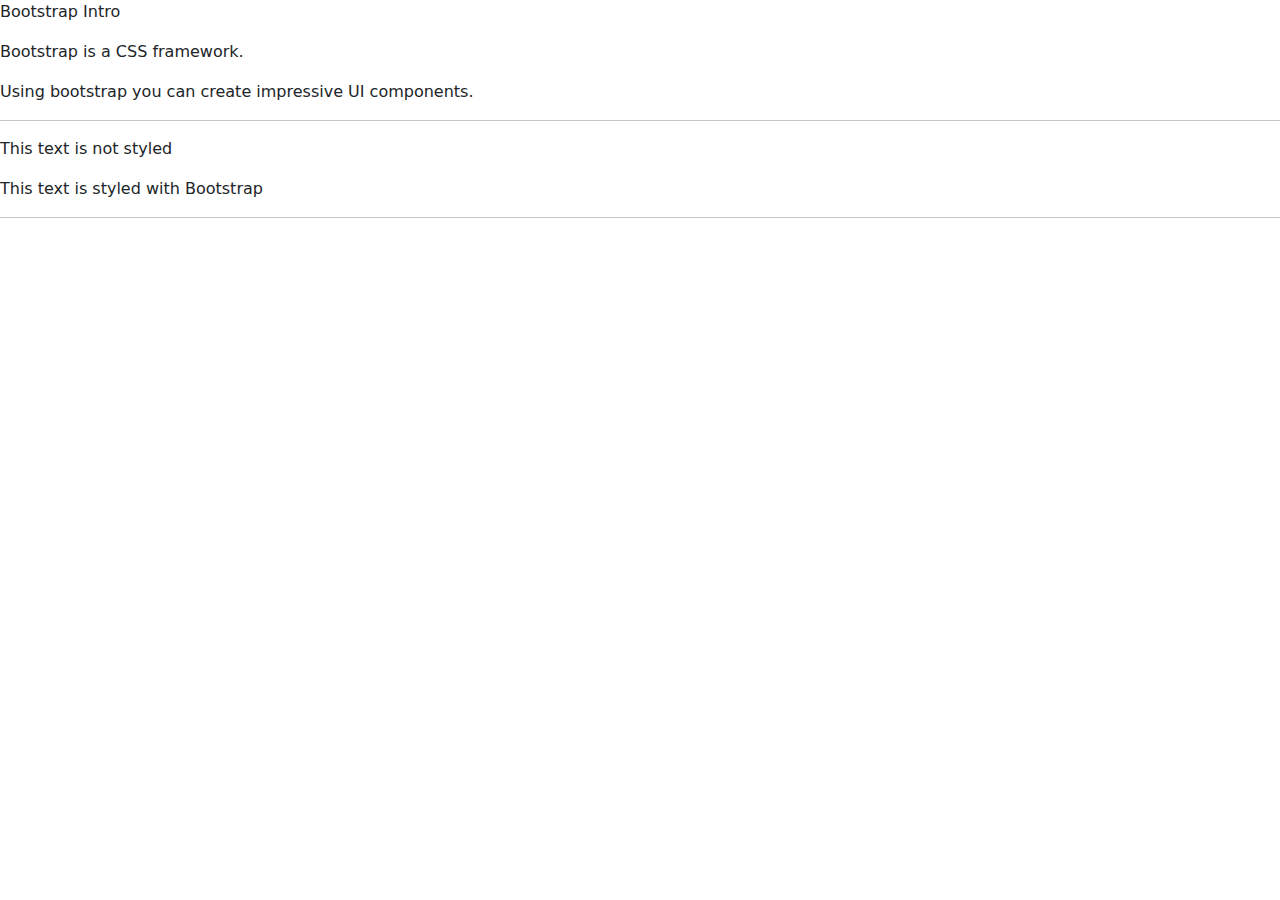
==== 02-html-with-bs.html @ 6d0e43e5 "bootstrap" ====
<!DOCTYPE html>
<html>

<head>
    <link href="https://cdn.jsdelivr.net/npm/bootstrap@5.3.0-alpha1/dist/css/bootstrap.min.css" rel="stylesheet">
    <script src="https://cdn.jsdelivr.net/npm/bootstrap@5.3.0-alpha1/dist/js/bootstrap.bundle.min.js"></script>

</head>

<body>
    <p>Bootstrap Intro</p>
    <p>Bootstrap is a CSS framework.</p>
    <p>Using bootstrap you can create impressive UI components.</p>
    <hr />
    <p>This text is not styled</p>
    <p>This text is styled with Bootstrap</p>
    <hr />

</body>

</html>
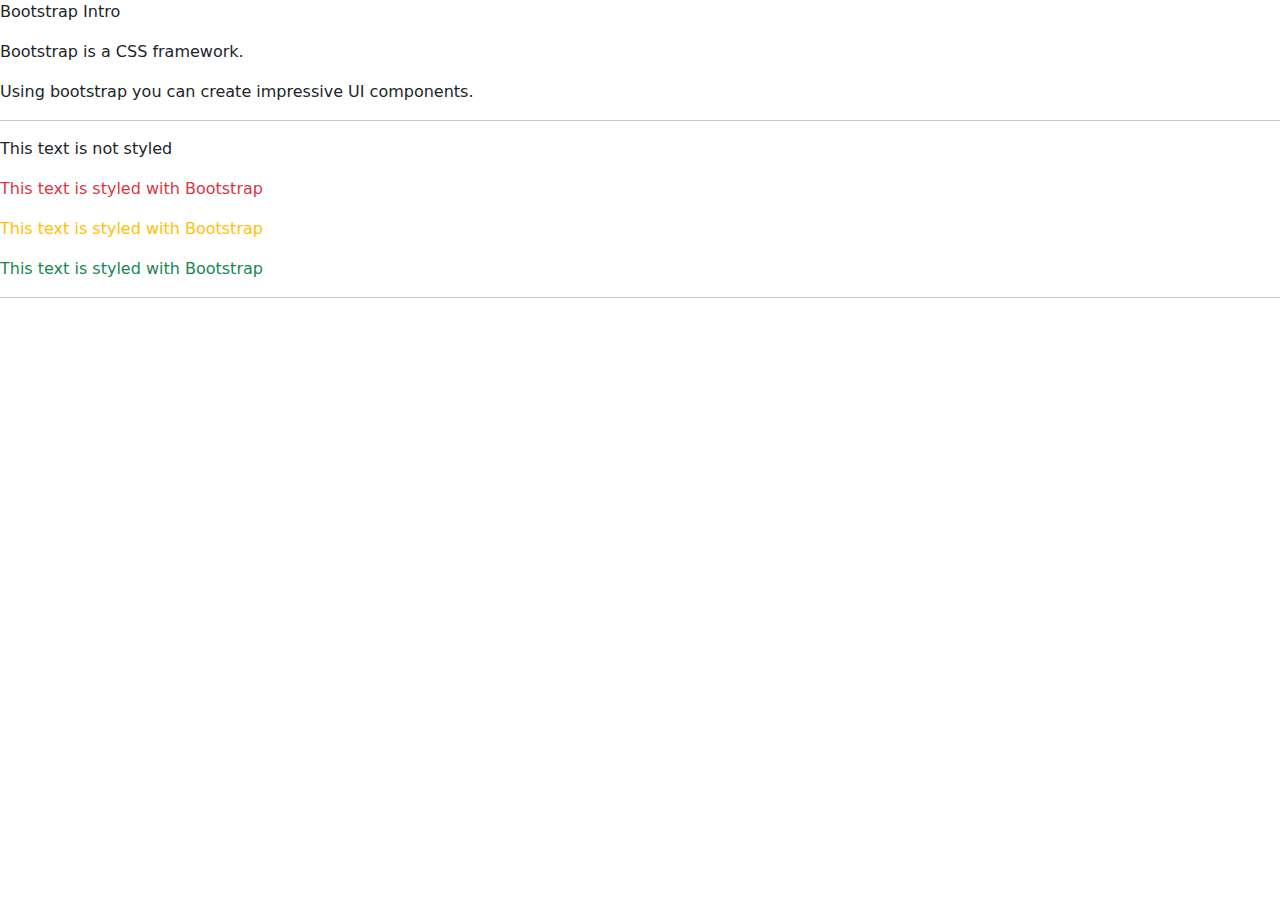
==== commit 11b96261: "bootstrap" ====
--- a/02-html-with-bs.html
+++ b/02-html-with-bs.html
@@ -13,7 +13,9 @@
     <p>Using bootstrap you can create impressive UI components.</p>
     <hr />
     <p>This text is not styled</p>
-    <p>This text is styled with Bootstrap</p>
+    <p class="text-danger">This text is styled with Bootstrap</p>
+    <p class="text-warning">This text is styled with Bootstrap</p>
+    <p class="text-success">This text is styled with Bootstrap</p>
     <hr />
 
 </body>
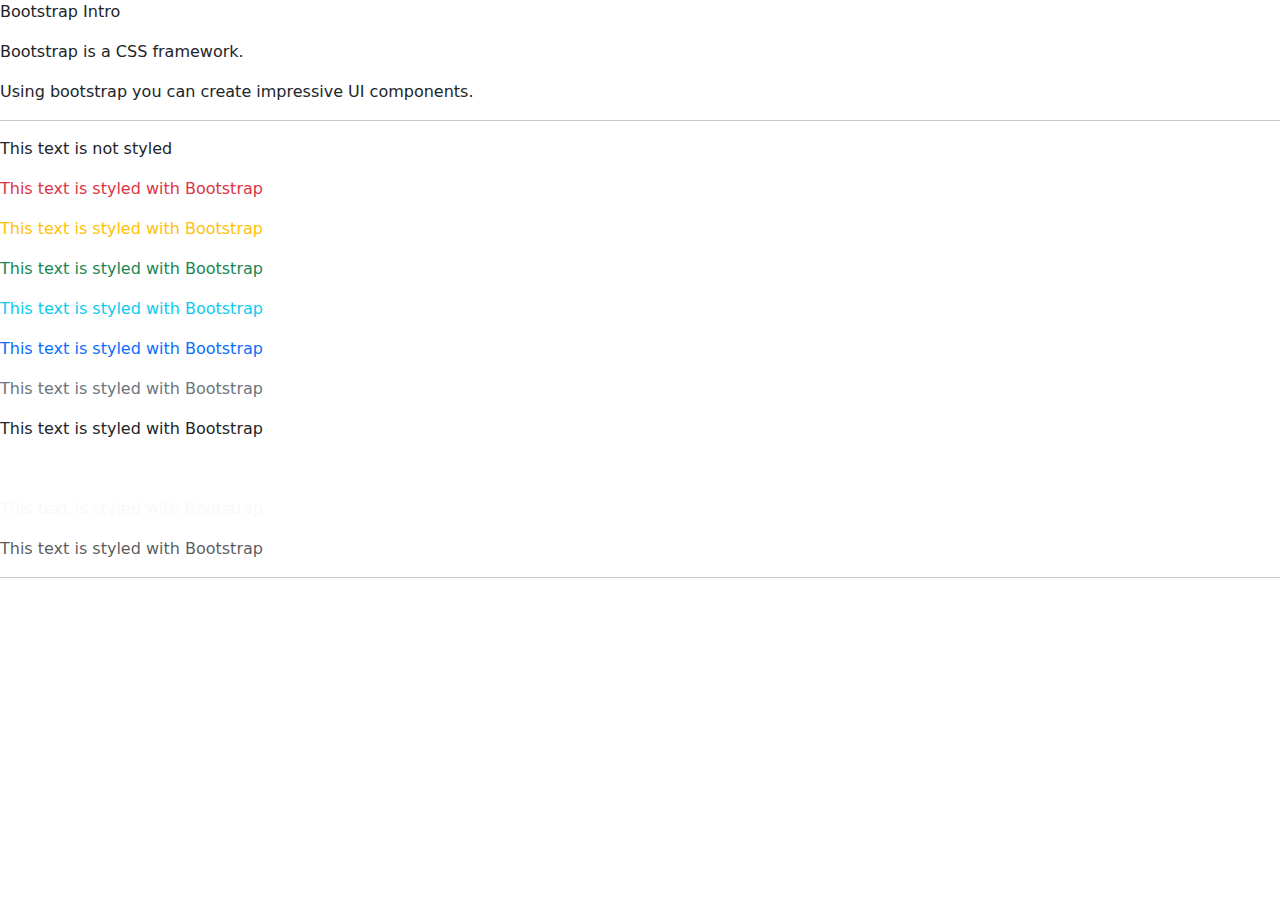
==== commit 0c7f45e0: "bootstrap" ====
--- a/02-html-with-bs.html
+++ b/02-html-with-bs.html
@@ -16,6 +16,15 @@
     <p class="text-danger">This text is styled with Bootstrap</p>
     <p class="text-warning">This text is styled with Bootstrap</p>
     <p class="text-success">This text is styled with Bootstrap</p>
+    <p class="text-info">This text is styled with Bootstrap</p>
+    <p class="text-primary">This text is styled with Bootstrap</p>
+    <p class="text-secondary">This text is styled with Bootstrap</p>
+    <p class="text-dark">This text is styled with Bootstrap</p>
+    <p class="text-white">This text is styled with Bootstrap</p>
+    <p class="text-light">This text is styled with Bootstrap</p>
+    <p class="text-muted">This text is styled with Bootstrap</p>
+
+
     <hr />
 
 </body>
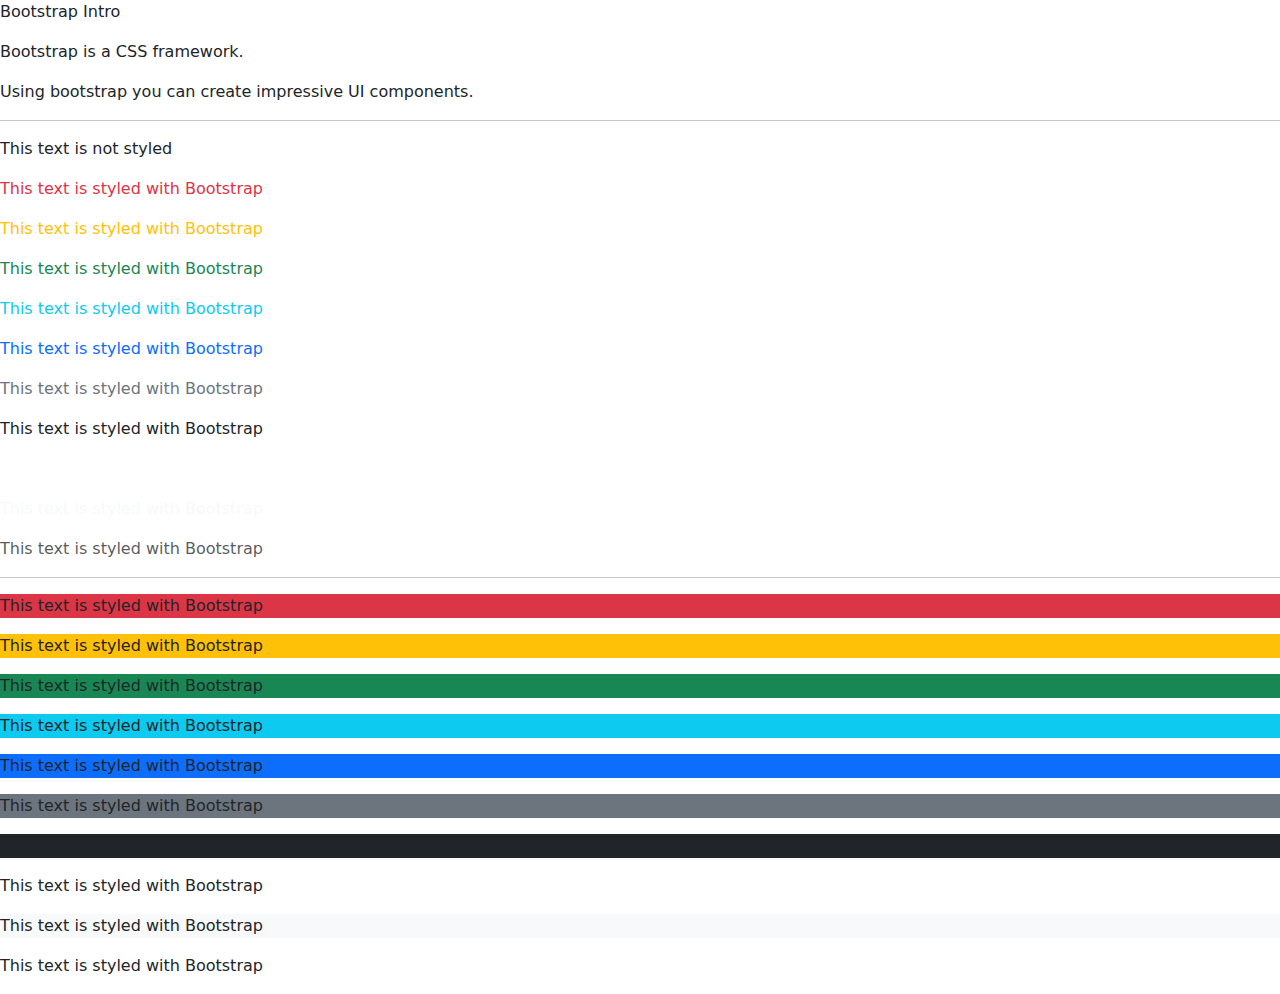
==== commit 1331d0b9: "bootstrap" ====
--- a/02-html-with-bs.html
+++ b/02-html-with-bs.html
@@ -23,9 +23,18 @@
     <p class="text-white">This text is styled with Bootstrap</p>
     <p class="text-light">This text is styled with Bootstrap</p>
     <p class="text-muted">This text is styled with Bootstrap</p>
+    <hr />
+    <p class="bg-danger">This text is styled with Bootstrap</p>
+    <p class="bg-warning">This text is styled with Bootstrap</p>
+    <p class="bg-success">This text is styled with Bootstrap</p>
+    <p class="bg-info">This text is styled with Bootstrap</p>
+    <p class="bg-primary">This text is styled with Bootstrap</p>
+    <p class="bg-secondary">This text is styled with Bootstrap</p>
+    <p class="bg-dark">This text is styled with Bootstrap</p>
+    <p class="bg-white">This text is styled with Bootstrap</p>
+    <p class="bg-light">This text is styled with Bootstrap</p>
+    <p class="bg-muted">This text is styled with Bootstrap</p>
 
-
-    <hr />
 
 </body>
 
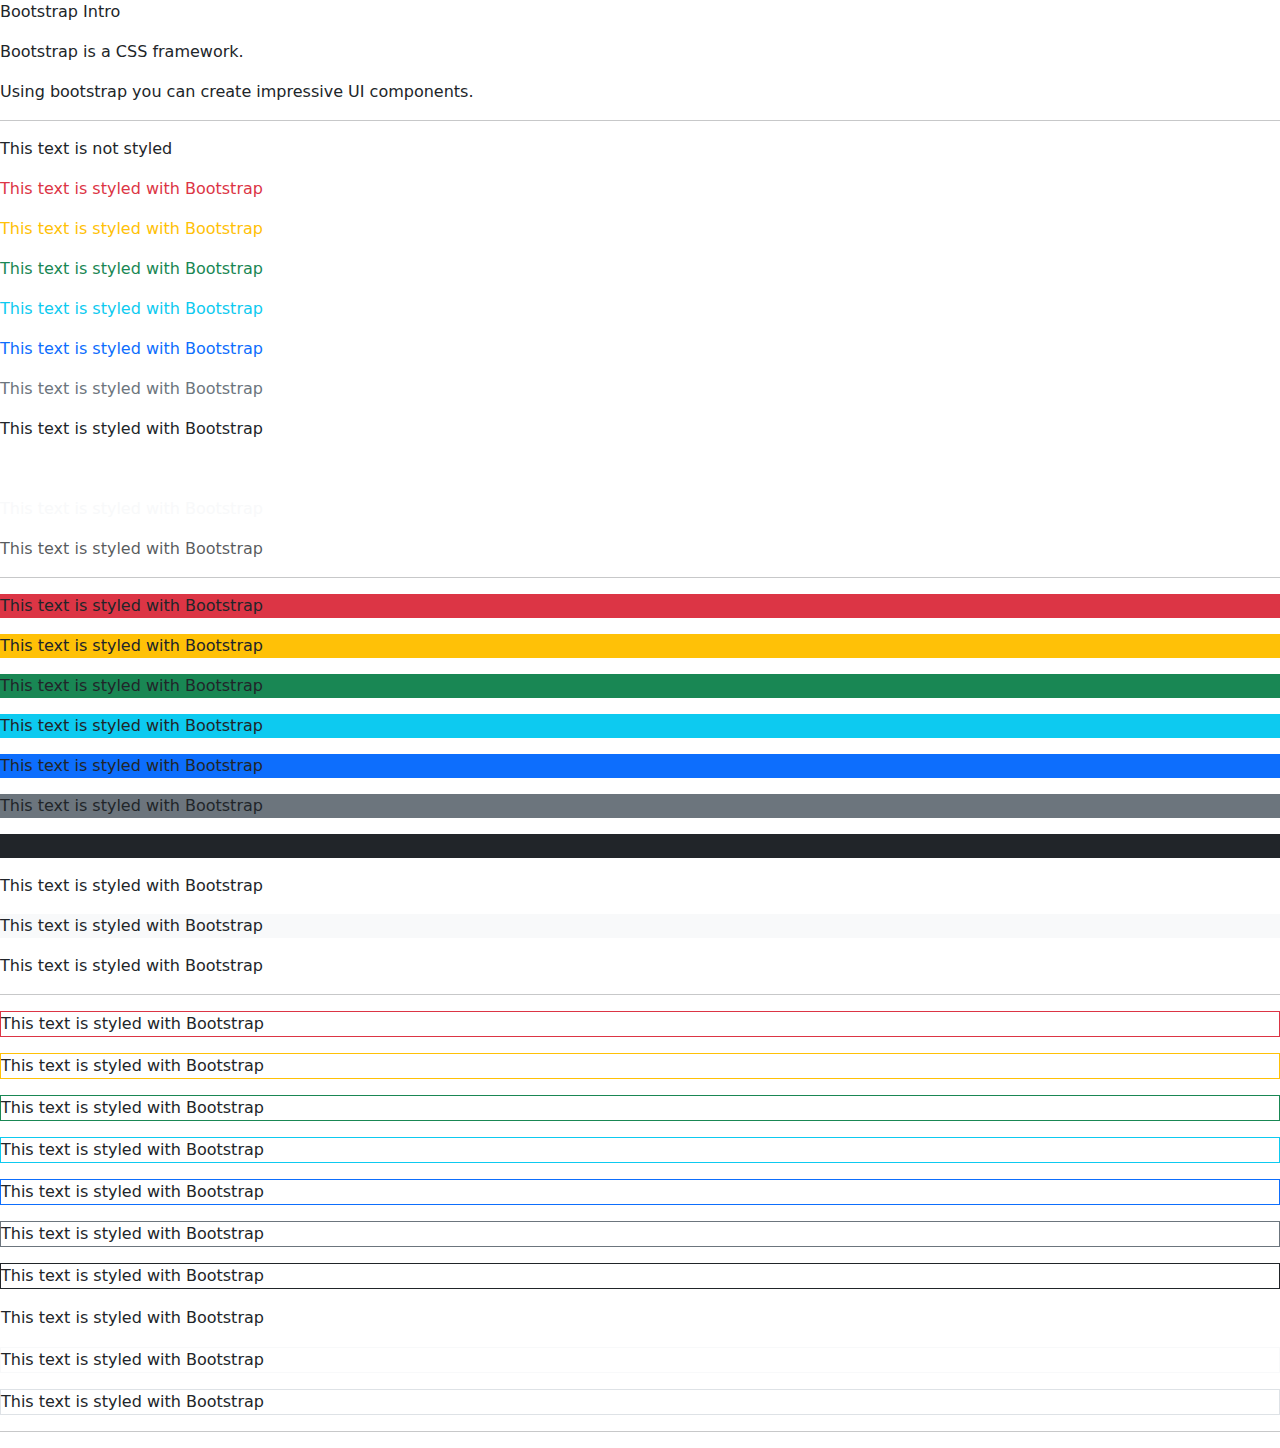
==== commit cfc8b762: "bootstrap" ====
--- a/02-html-with-bs.html
+++ b/02-html-with-bs.html
@@ -34,7 +34,18 @@
     <p class="bg-white">This text is styled with Bootstrap</p>
     <p class="bg-light">This text is styled with Bootstrap</p>
     <p class="bg-muted">This text is styled with Bootstrap</p>
-
+    <hr />
+    <p class="border border-danger">This text is styled with Bootstrap</p>
+    <p class="border border-warning">This text is styled with Bootstrap</p>
+    <p class="border border-success">This text is styled with Bootstrap</p>
+    <p class="border border-info">This text is styled with Bootstrap</p>
+    <p class="border border-primary">This text is styled with Bootstrap</p>
+    <p class="border border-secondary">This text is styled with Bootstrap</p>
+    <p class="border border-dark">This text is styled with Bootstrap</p>
+    <p class="border border-white">This text is styled with Bootstrap</p>
+    <p class="border border-light">This text is styled with Bootstrap</p>
+    <p class="border border-muted">This text is styled with Bootstrap</p>
+    <hr />
 
 </body>
 
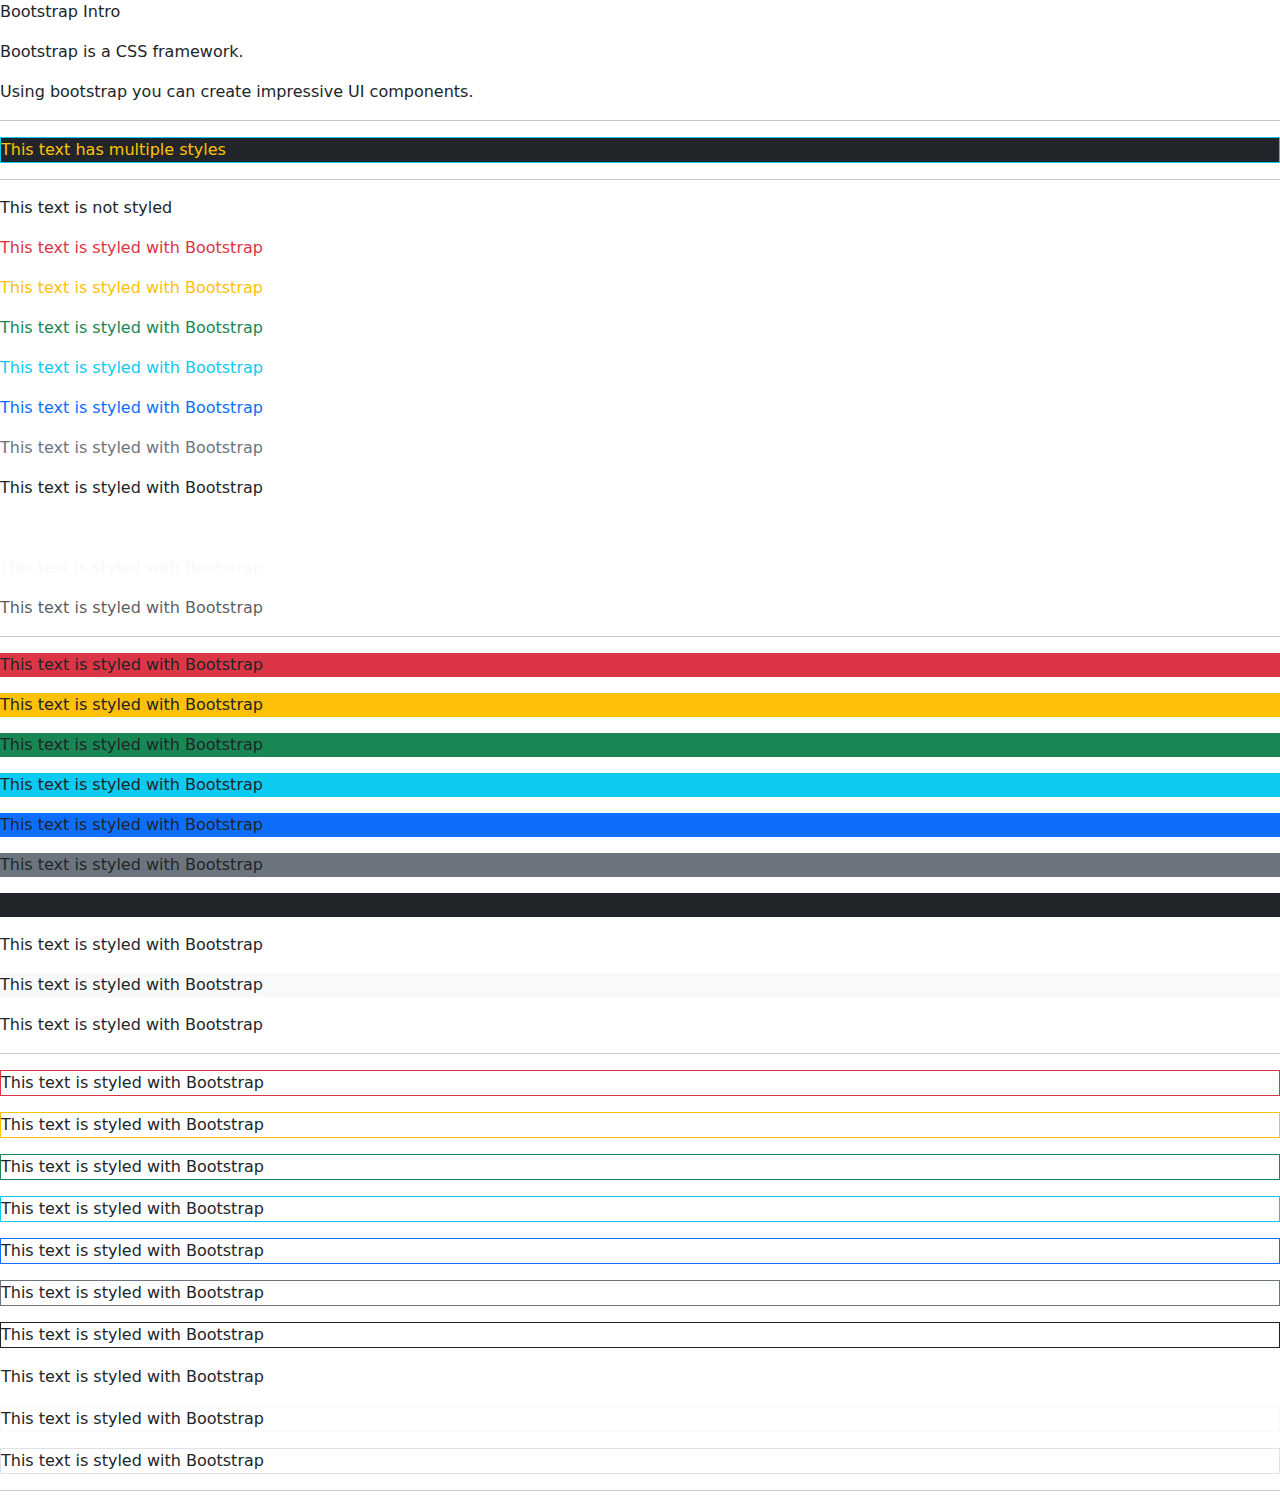
==== commit ab5955d7: "bootstrap" ====
--- a/02-html-with-bs.html
+++ b/02-html-with-bs.html
@@ -11,6 +11,8 @@
     <p>Bootstrap Intro</p>
     <p>Bootstrap is a CSS framework.</p>
     <p>Using bootstrap you can create impressive UI components.</p>
+    <hr />
+    <p class="text-warning bg-dark border border-info">This text has multiple styles</p>
     <hr />
     <p>This text is not styled</p>
     <p class="text-danger">This text is styled with Bootstrap</p>
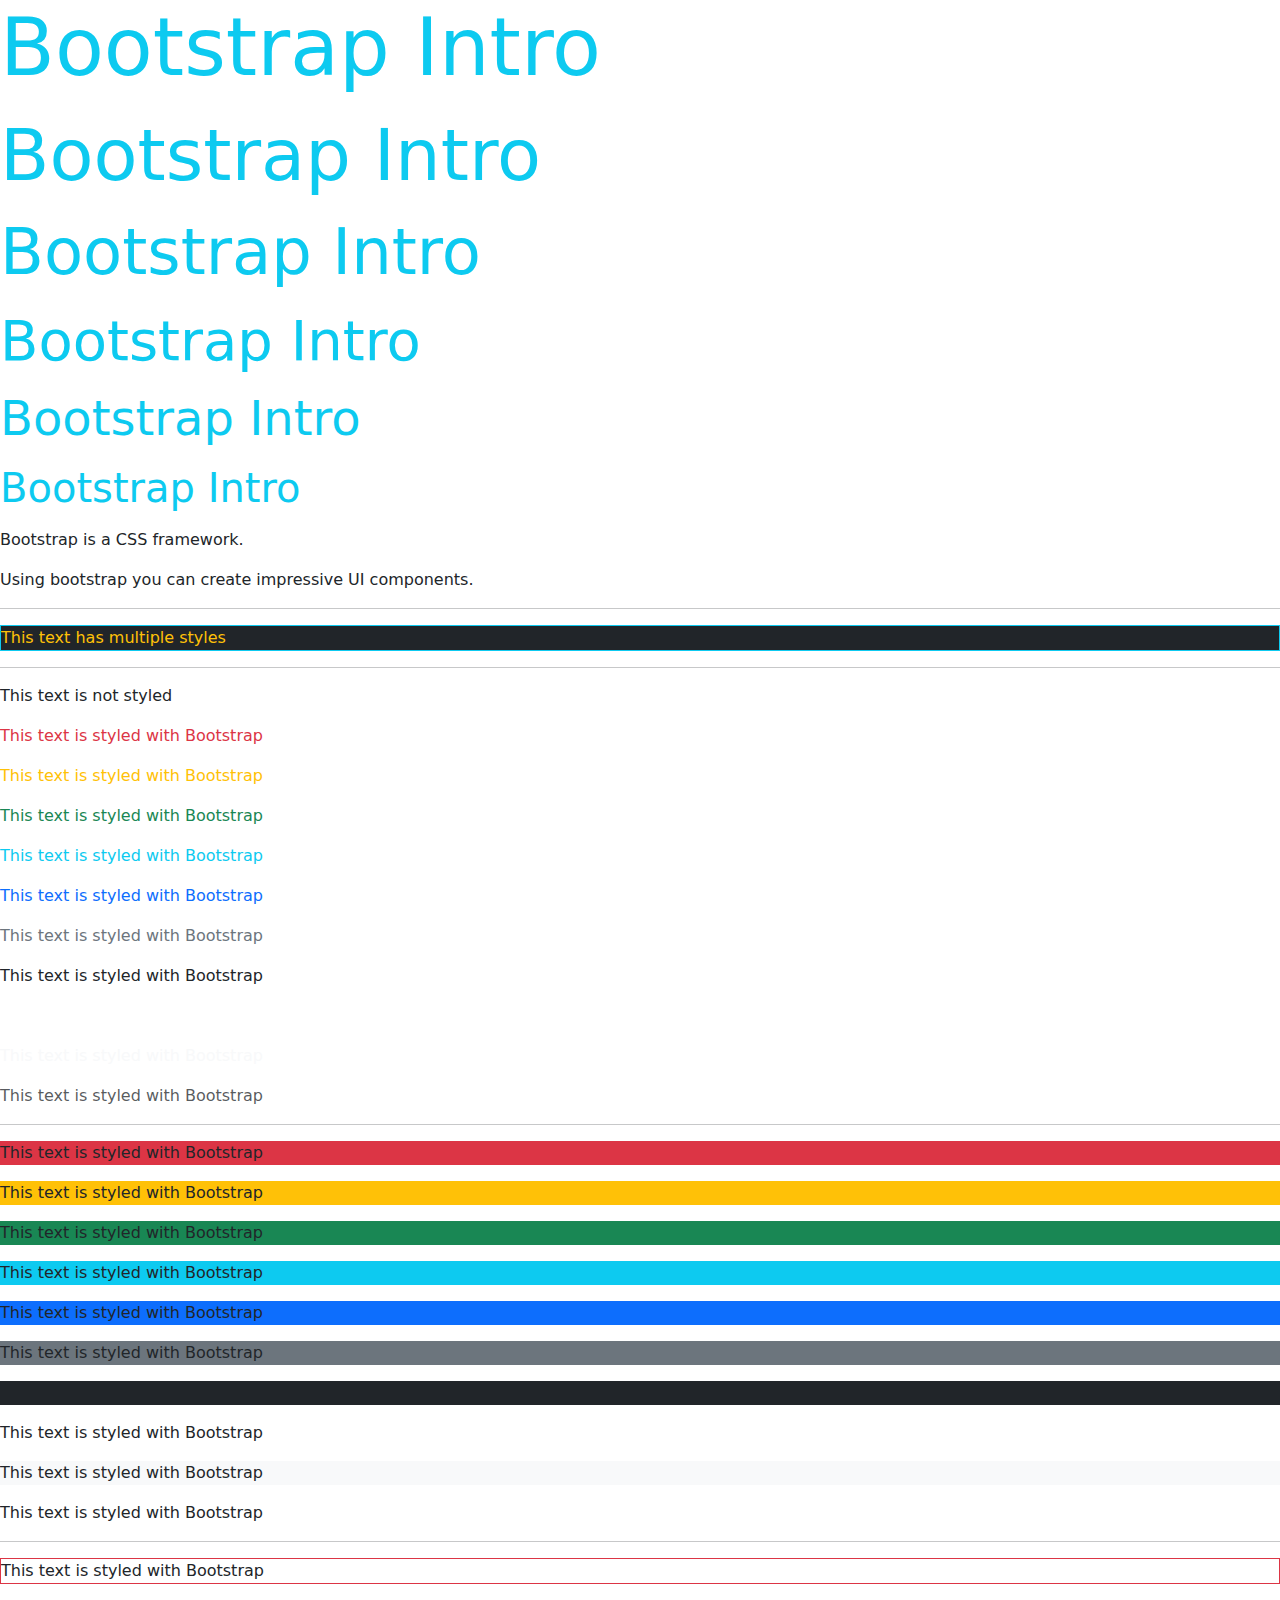
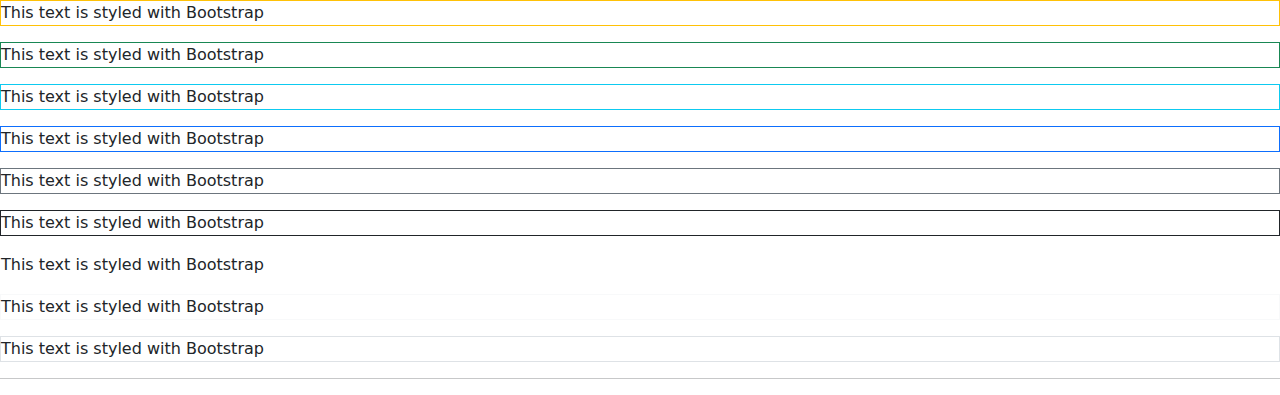
==== commit f4826959: "bootstrap" ====
--- a/02-html-with-bs.html
+++ b/02-html-with-bs.html
@@ -8,7 +8,12 @@
 </head>
 
 <body>
-    <p>Bootstrap Intro</p>
+    <p class="display-1 text-info">Bootstrap Intro</p>
+    <p class="display-2 text-info">Bootstrap Intro</p>
+    <p class="display-3 text-info">Bootstrap Intro</p>
+    <p class="display-4 text-info">Bootstrap Intro</p>
+    <p class="display-5 text-info">Bootstrap Intro</p>
+    <p class="display-6 text-info">Bootstrap Intro</p>
     <p>Bootstrap is a CSS framework.</p>
     <p>Using bootstrap you can create impressive UI components.</p>
     <hr />
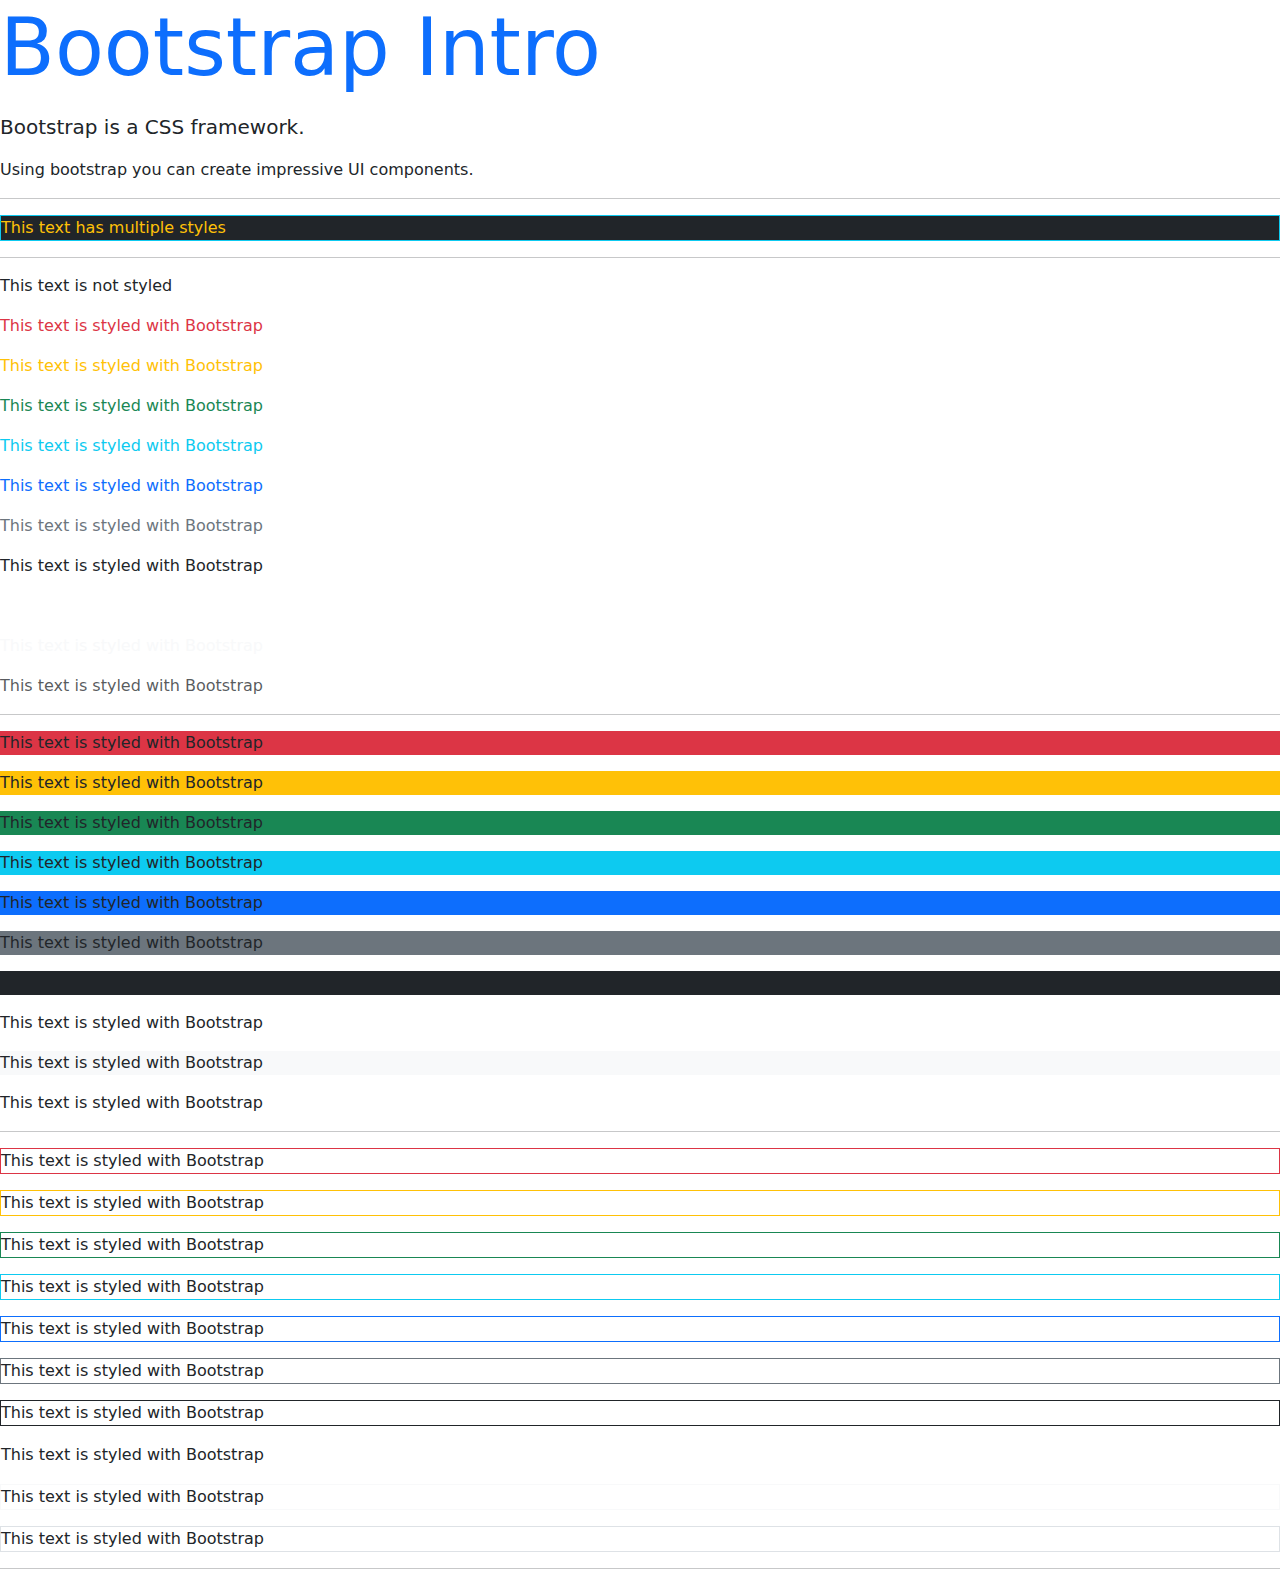
==== commit 178028d8: "bootstrap" ====
--- a/02-html-with-bs.html
+++ b/02-html-with-bs.html
@@ -8,13 +8,8 @@
 </head>
 
 <body>
-    <p class="display-1 text-info">Bootstrap Intro</p>
-    <p class="display-2 text-info">Bootstrap Intro</p>
-    <p class="display-3 text-info">Bootstrap Intro</p>
-    <p class="display-4 text-info">Bootstrap Intro</p>
-    <p class="display-5 text-info">Bootstrap Intro</p>
-    <p class="display-6 text-info">Bootstrap Intro</p>
-    <p>Bootstrap is a CSS framework.</p>
+    <p class="display-1 text-primary">Bootstrap Intro</p>
+    <p class="lead">Bootstrap is a CSS framework.</p>
     <p>Using bootstrap you can create impressive UI components.</p>
     <hr />
     <p class="text-warning bg-dark border border-info">This text has multiple styles</p>
